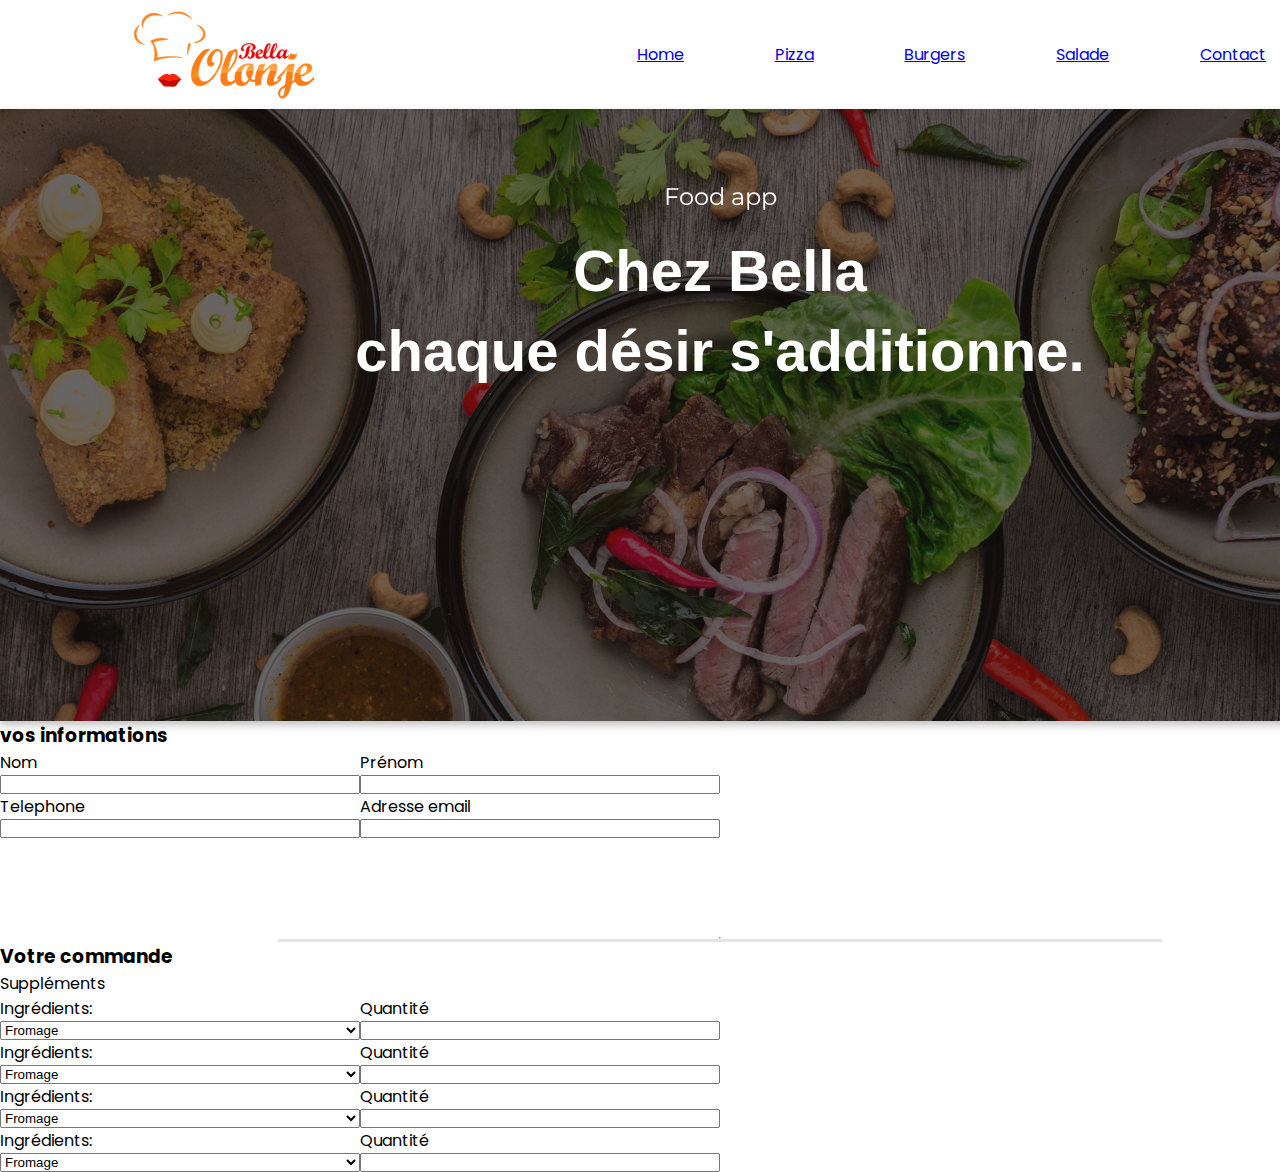
==== page2.html @ e791070c "first commit" ====
<!DOCTYPE html>
<html lang="en">
<head>
    <meta charset="UTF-8">
    <meta http-equiv="X-UA-Compatible" content="IE=edge">
    <meta name="viewport" content="width=device-width, initial-scale=1.0">
    <title>Bella Olonge</title>
    <meta name="description" content="chaque désir culinaire s'additionne" />
    <link rel="shortcut icon" href="images/favicon-16x16.png"/> 
    <link rel="apple-touch-icon" href="images/apple-icon-144x144.png"/>
    <link rel="stylesheet" href="style.css">

</head>
<body>
    
        <nav class="desktopNavbar"> 
            <div class="Left">
                <img class="imgLogo" src="images/Bella Olonje logo 111 1.png" alt="logo du restaurant Bella Olonje">
            </div>
             <div class="right">
                <a href="index.html">Home</a>
                <a href="#">Pizza</a>
                <a href="#">Burgers</a>
                <a href="#">Salade</a>
                <a href="#">Contact</a>
            </div>

        </nav>
    <header>
        <div class="desktopHeroLight1"> 
            <h1> Chez Bella <br> chaque désir s'additionne.</h1>
            <p>Food app</p>
        </div>
    </header>
    <main>
        <div class="titleform">
            <h3> vos informations</h3>
        </div>
        <form class="containerGlobal">
            <div class="containerboite1">
                    <div class="boite">
                        <label>Nom</label>
                        <input type="text">
                    
                        <label for="telephone">Telephone</label>
                        <input type="tel" id="phone" name="phone"
                                pattern="[0-9]{3}-[0-9]{3}-[0-9]{4}"
                                required>
                    </div>
                <div class="boite">
                    <label>Prénom</label>
                    <input type="text">
                    <label>Adresse email</label>
                    <input type="text">
                </div>
            </div>
            <div class="separateur">
                <hr>
            </div>
            <div class="titleform">
                <h3>Votre commande</h3>
                <p> Suppléments</p>
            </div>
            <div class="containerboite1">
                <div class="boite">
                    <label for="sup-select">Ingrédients:</label>
                    <select name="sup" id="sup-select">
                        <option value="">Fromage</option>
                        <option value="Dog">Dog</option>
                    </select>
                
                    <label for="sup-select">Ingrédients:</label>
                    <select name="sup" id="sup-select">
                        <option value="">Fromage</option>
                        <option value="Dog">Dog</option>
                    </select>

                    <label for="sup-select">Ingrédients:</label>
                    <select name="sup" id="sup-select">
                        <option value="">Fromage</option>
                        <option value="Dog">Dog</option>
                    </select>
                
                    <label for="sup-select">Ingrédients:</label>
                    <select name="sup" id="sup-select">
                        <option value="">Fromage</option>
                        <option value="Dog">Dog</option>
                    </select>    
                </div>
                <div class="boite">
                    <label for="Quantités">Quantité</label>
                    <input type="Quant" id="1" name="numero"
                            pattern="[0-9]{3}-[0-9]{3}-[0-9]{4}"
                            required>
                    <label for="Quantités">Quantité</label>
                    <input type="Quant" id="1" name="numero"
                            pattern="[0-9]{3}-[0-9]{3}-[0-9]{4}"
                            required>            
                    <label for="Quantités">Quantité</label>
                    <input type="Quant" id="1" name="numero"
                            pattern="[0-9]{3}-[0-9]{3}-[0-9]{4}"
                            required>       
                    <label for="Quantités">Quantité</label>
                    <input type="Quant" id="1" name="numero"
                            pattern="[0-9]{3}-[0-9]{3}-[0-9]{4}"
                            required>       
                </div>

    
        
        </form>
    </main>
    <footer>

    </footer>
</body>
</html>
---- style.css ----
@import url('https://fonts.googleapis.com/css2?family=Poppins:wght@400;600;700&display=swap');
@import url('https://fonts.googleapis.com/css2?family=Montserrat:wght@600;700&family=Poppins:wght@400;600;700&display=swap');
@import url('https://fonts.googleapis.com/css2?family=Roboto&display=swap');

* {
    padding: 0px;
    margin: 0px;
}

html {
    scroll-behavior: smooth;
}

body {
    width: 1440px;
    font-family: "poppins",sans-serif;

}
.desktopNavbar{
display: flex;
flex-direction: row;
justify-content: space-around;
width: 100%;
}
.right {
display: flex;
flex-direction: row;
justify-content: space-around;
align-items: center;
width: 50%;
}
.left {
display: flex;
flex-direction: row;
justify-content: flex-end;
margin-bottom: 30px;
width: 20%;

}

.imglogo {
margin-left: 90px;
}

.desktopHeroLight1 {
filter: drop-shadow(0px 4px 4px rgba(0, 0, 0, 0.25));
background-image:url(images/Rectangle_48.png);
display: flex;
flex-direction: column-reverse;
}

.desktopHeroLight1 h1 {
    color: #ffff;
    font-family: "Popins",sans-serif;
    font-style: normal;
    font-weight: 700px;
    font-size: 58px;
    line-height: 80px;
    display: flex;
    justify-content: center;
    text-align: center;
    margin-bottom: 330px;
}
.desktopHeroLight1 p{
    color: #ffff;
    font-family: "montserrat",sans-serif;
    font-weight: 700px;
    font-size: 24px;
    justify-content: center;
    display: flex;
    margin-bottom: 20px;
    margin-top: 73px;   
}
.titleContain1 {
    display: flex;
    flex-direction: row;
    justify-content: center;
    margin-top: 56px;
    margin-bottom: 79px;
}
.container1 {
    display: flex;
    flex-direction: row;
    justify-content: space-around;
    margin-right: 64px; 

    
}
.card1 {
    display: flex;
    flex-direction: column;
    font-family: "Montserrat",sans-serif;
    border: 3px solid red;
    padding: 10px;
}
.textArg1{
    font-weight: 700;
    font-size: 36px;
    margin-top: 22px;
}
.textArg2{
    font-weight: 700;
    font-size: 36px;
    margin-top: 22px;
}
.containButton {
    margin-top: 46px;
    display: flex;
    justify-content: flex-end; 


}
.cButton {
    display: flex;
    justify-content: center;
    font-family: "Montserrat",sans-serif;
    font-size: 24px;
    background-color:#FA4A0C;
    width: 177px;
    padding: 10px 38px;
    margin-top: 18px;
    margin-bottom: 8px;
    border-radius: 200px;
    border: none;
}
.cButton a {
    text-decoration: none;
    font-family: "Montserrat",sans-serif;
    color: #ffff;
    font-size: 24px;
    
}
.ligne {
    border-bottom: 3px solid #E4E4E4;
    display: flex;
    justify-content: center; 
    margin-top: 99px; 
    width: 884px; 
    margin-left: 278px;
    

}

.problemSolved h4{
    font-family: "poppins",sans-serif;
    font-weight: 600px;
    font-size: 34px;
    margin-top: 171px;
}  
.bonneAppetit{
    display: flex;
    flex-direction: row;
    justify-content: center;
    font-family: "Montserat",sans-serif;
    font-weight: 400px;
    font-size: 24px;
    color: #ffff;
    background-image:url(images/bonneAppetit.png);
    margin-top: 145.9px;
    margin-bottom: 18px;
}

.titleBApp {
    margin-top:145.9px ;
    margin-bottom: 313.1px;
}
.footer {
    display: flex;
    flex-direction: row;
    align-items: center;
    justify-content: space-around;
}
.socialT{
    margin-left: 30px;
    margin-right: 42px;
}
.socialF{
    margin-top: -20px;
    margin-right: 41.58px;

}
.socialI{
    margin-bottom: -5px;
}

/* --------------------------------- page 2 ---------------------------------- */
.containerGlobal{
    display: flex;
    flex-direction: column; 
    width: 100%;
}
.containerboite1 {
    display: flex;
    flex-direction: row;
    width: 50%;
}
.boite{
    display: flex;
    flex-direction: column;
    width: 50%;
}
.separateur{
    border-bottom: 3px solid #E4E4E4;
    display: flex;
    justify-content: center; 
    margin-top: 99px; 
    width: 884px; 
    margin-left: 278px;
}
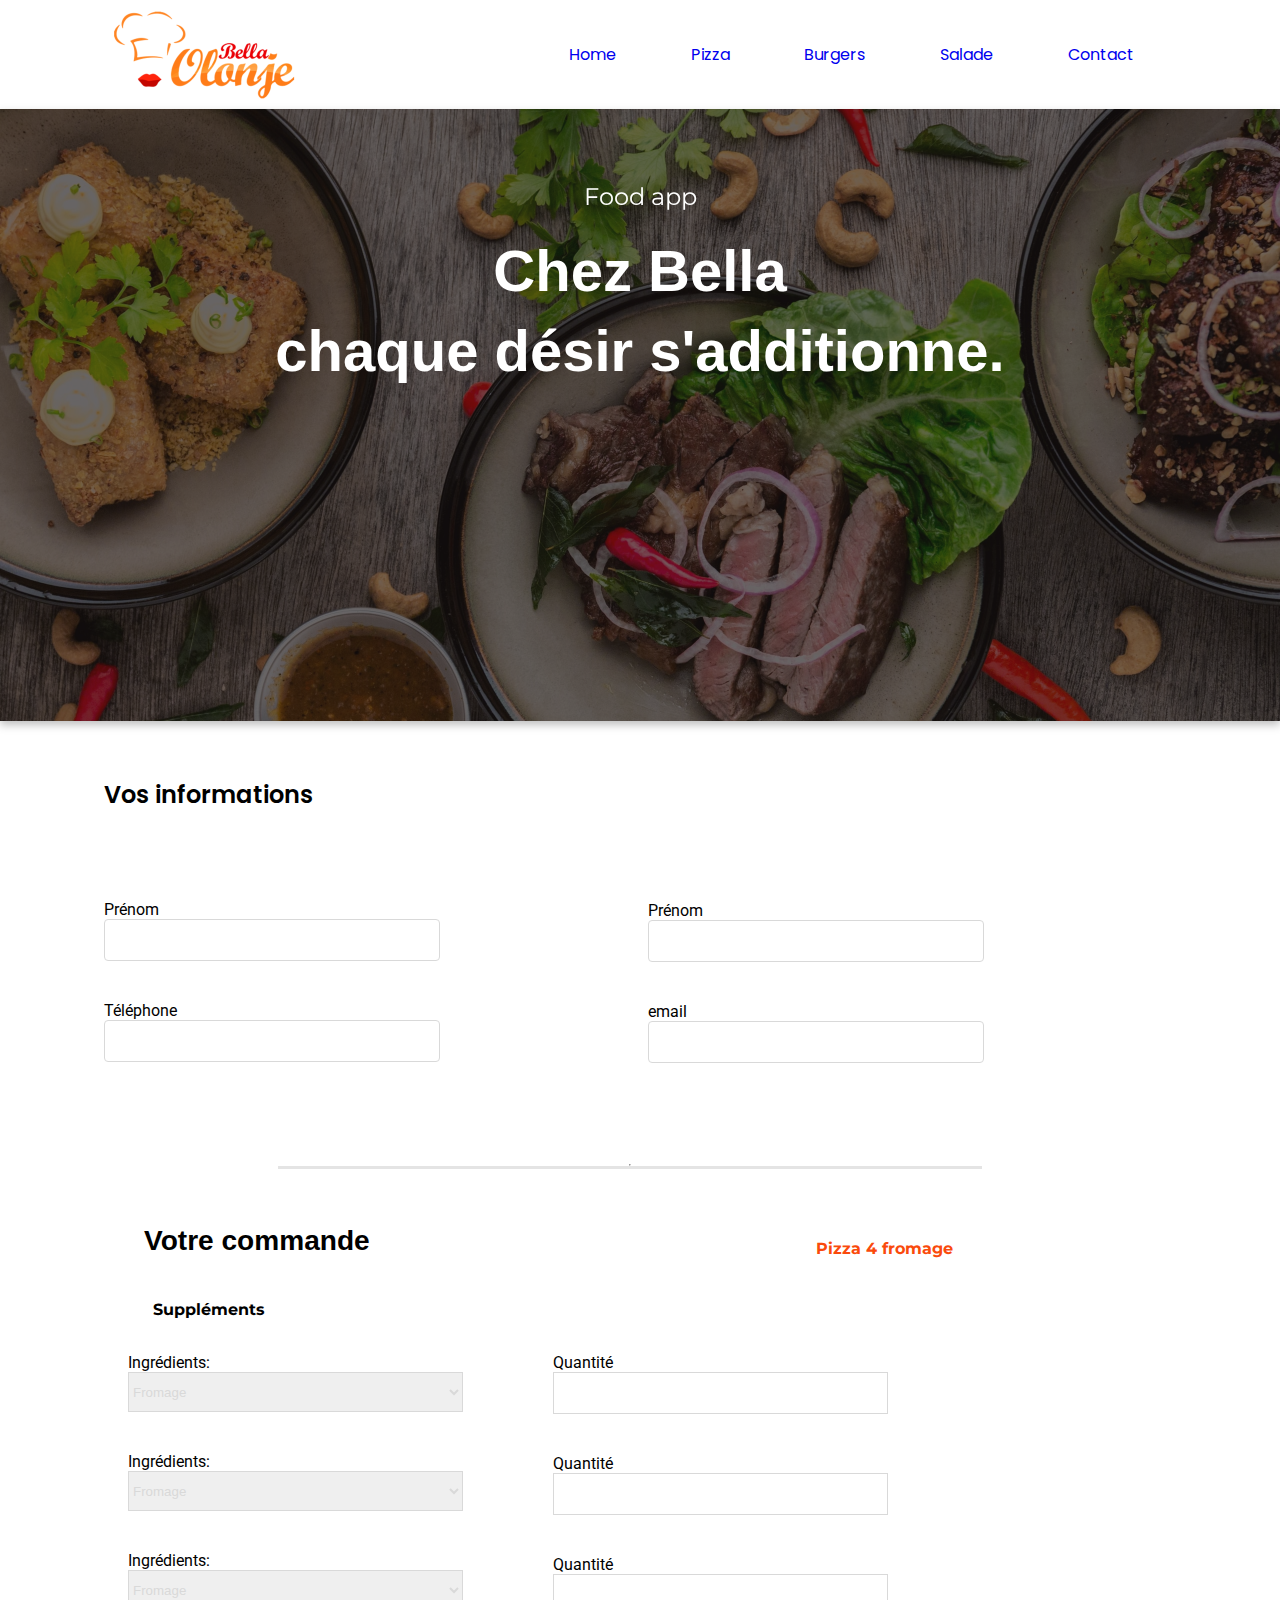
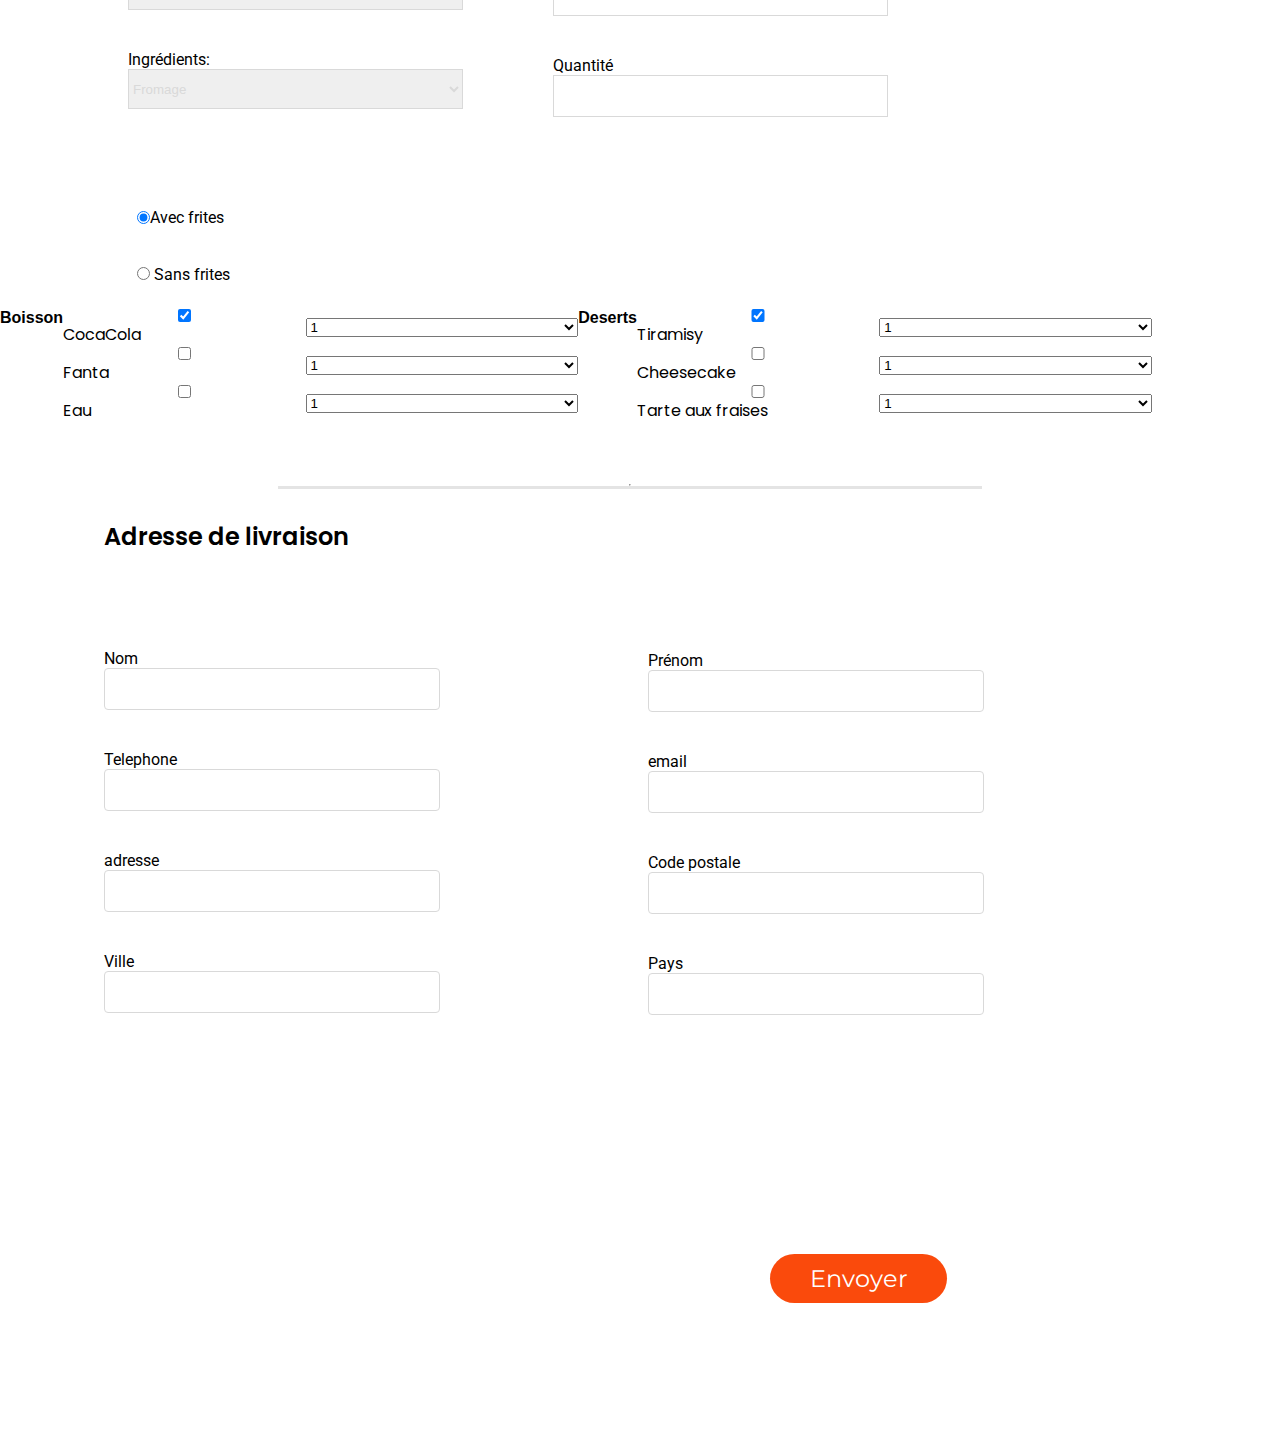
==== commit 13b89dba: "first commit" ====
--- a/page2.html
+++ b/page2.html
@@ -9,10 +9,9 @@
     <link rel="shortcut icon" href="images/favicon-16x16.png"/> 
     <link rel="apple-touch-icon" href="images/apple-icon-144x144.png"/>
     <link rel="stylesheet" href="style.css">
-
 </head>
 <body>
-    
+    <header>
         <nav class="desktopNavbar"> 
             <div class="Left">
                 <img class="imgLogo" src="images/Bella Olonje logo 111 1.png" alt="logo du restaurant Bella Olonje">
@@ -24,90 +23,178 @@
                 <a href="#">Salade</a>
                 <a href="#">Contact</a>
             </div>
-
-        </nav>
-    <header>
-        <div class="desktopHeroLight1"> 
-            <h1> Chez Bella <br> chaque désir s'additionne.</h1>
-            <p>Food app</p>
-        </div>
+        </nav>    
     </header>
     <main>
-        <div class="titleform">
-            <h3> vos informations</h3>
-        </div>
+        <section>
+            <div class="desktopHeroLight1"> 
+                <h1> Chez Bella <br> chaque désir s'additionne.</h1>
+                <p>Food app</p>
+            </div>    
+        </section>
         <form class="containerGlobal">
             <div class="containerboite1">
-                    <div class="boite">
-                        <label>Nom</label>
-                        <input type="text">
-                    
-                        <label for="telephone">Telephone</label>
-                        <input type="tel" id="phone" name="phone"
-                                pattern="[0-9]{3}-[0-9]{3}-[0-9]{4}"
-                                required>
-                    </div>
                 <div class="boite">
+                    <libellé class="boldLib" >Vos informations</libellé>
                     <label>Prénom</label>
                     <input type="text">
-                    <label>Adresse email</label>
+                    <label for="phone">Téléphone</label>
+                    <input type="tel" id="phone" name="phone"
+                    pattern="[0-9]{3}-[0-9]{3}-[0-9]{4}"
+                    required>
+                </div>
+                <div class="boite2">
+                    <label>Prénom</label>
+                    <input type="text">
+                    <label>email</label>
                     <input type="text">
                 </div>
             </div>
             <div class="separateur">
                 <hr>
             </div>
-            <div class="titleform">
-                <h3>Votre commande</h3>
-                <p> Suppléments</p>
+            <div class="titleForm">
+                <div class="tfLeft"> 
+                    <h3>Votre commande</h3>
+                </div>
+                <div class="tfRight">
+                    <p> Pizza 4 fromage</p>
+                </div>
+            </div>
+            <p class="sup">Suppléments</p>
+            <div class="containerboite2">
+                <div class="boiteIngredient">
+                    <label for="sup-select">Ingrédients:</label>
+                    <select name="sup" id="sup-select">
+                        <option value="">Fromage</option>
+                        <option value="Dog">Dog</option>
+                    </select>
+                    <label for="sup-select">Ingrédients:</label>
+                    <select name="sup" id="sup-select">
+                        <option value="">Fromage</option>
+                        <option value="Dog">Dog</option>
+                    </select>
+                    <label for="sup-select">Ingrédients:</label>
+                    <select name="sup" id="sup-select">
+                        <option value="">Fromage</option>
+                        <option value="Dog">Dog</option>
+                    </select>
+                    <label for="sup-select">Ingrédients:</label>
+                    <select name="sup" id="sup-select">
+                        <option value="">Fromage</option>
+                        <option value="Dog">Dog</option>
+                    </select>    
+                </div>
+                <div class="boiteQuantités">
+                    <label for="Quantités">Quantité</label>
+                    <input type="Quant" id="1" name="numero"
+                            pattern="[0-9]{3}-[0-9]{3}-[0-9]{4}"
+                            required>
+                    <label for="Quantités">Quantité</label>
+                    <input type="Quant" id="1" name="numero"
+                            pattern="[0-9]{3}-[0-9]{3}-[0-9]{4}"
+                            required>            
+                    <label for="Quantités">Quantité</label>
+                    <input type="Quant" id="1" name="numero"
+                            pattern="[0-9]{3}-[0-9]{3}-[0-9]{4}"
+                            required>       
+                    <label for="Quantités">Quantité</label>
+                    <input type="Quant" id="1" name="numero"
+                            pattern="[0-9]{3}-[0-9]{3}-[0-9]{4}"
+                            required>       
+                </div>
+            </div>
+            <div class="containerBoiteRadio">
+                <div class="boite">
+                    <div class="boiteRAvec">
+                        <input type="radio" id="avec" name="Afrite" value="Avec frites"checked>
+                        <label for="Avec frites">Avec frites</label>
+                    </div>
+                    <div class="boiteRsans">
+                        <input type="radio" id="sans" name="Sfrite" value="Sans frites">
+                        <label for="Sans frites">Sans frites</label>
+                    </div>      
+                </div>
+            </div>
+            <div class="containerboite3">                   
+                    <libellé  class="middleLib" >Boisson</libellé>
+                    <div class="checkCheck" >
+                        <input type="checkbox" id="Cocacola" name="CocaCola" checked>
+                        <label for="sup-select">CocaCola</label>
+                        <input type="checkbox" id="Fanta" name="Fanta">
+                        <label for="sup-select">Fanta</label>
+                        <input type="checkbox" id="Eau" name="Eau">
+                        <label for="sup-select">Eau</label>
+                    </div>
+                    
+                    <div class="boiteOption">
+                        <select name="sup" id="sup-select">
+                        <option value="">1</option>
+                        </select>
+                        <select name="sup" id="sup-select">
+                        <option value="">1</option>
+                        </select> 
+                        <select name="sup" id="sup-select">
+                        <option value="">1</option>
+                        </select>
+                    </div>
+                
+                
+                    <libellé class="middleLib" >Deserts</libellé>
+                    <div class="checkCheck">
+                        <input type="checkbox" id="tiramisy" name="tiramisy" checked>
+                        <label for="tiramisy">Tiramisy</label>
+                        <input type="checkbox" id="Cheesecake" name="cheeseCake">
+                        <label for="Cheesecake">Cheesecake</label>
+                        <input type="checkbox" id="Tarte aux fraises" name="Tarte aux fraises">
+                        <label for="Tarte aux fraises">Tarte aux fraises</label>
+                    </div>
+                    <div class="boiteOption">    
+                        <select name="sup" id="sup-select">
+                        <option value="">1</option>
+                        </select>
+                        <select name="sup" id="sup-select">
+                        <option value="">1</option>
+                        </select>
+                        <select name="sup" id="sup-select">
+                        <option value="">1</option>
+                        </select>
+                    </div>
+               
+            </div>
+            <div class="separateur">
+                <hr>
             </div>
             <div class="containerboite1">
                 <div class="boite">
-                    <label for="sup-select">Ingrédients:</label>
-                    <select name="sup" id="sup-select">
-                        <option value="">Fromage</option>
-                        <option value="Dog">Dog</option>
-                    </select>
-                
-                    <label for="sup-select">Ingrédients:</label>
-                    <select name="sup" id="sup-select">
-                        <option value="">Fromage</option>
-                        <option value="Dog">Dog</option>
-                    </select>
-
-                    <label for="sup-select">Ingrédients:</label>
-                    <select name="sup" id="sup-select">
-                        <option value="">Fromage</option>
-                        <option value="Dog">Dog</option>
-                    </select>
-                
-                    <label for="sup-select">Ingrédients:</label>
-                    <select name="sup" id="sup-select">
-                        <option value="">Fromage</option>
-                        <option value="Dog">Dog</option>
-                    </select>    
-                </div>
-                <div class="boite">
-                    <label for="Quantités">Quantité</label>
-                    <input type="Quant" id="1" name="numero"
+                    <libellé class="contLibAdr">Adresse de livraison</libellé>
+                    <label>Nom</label>
+                    <input type="text">
+                    <label for="telephone">Telephone</label>
+                    <input type="tel" id="phone" name="phone"
                             pattern="[0-9]{3}-[0-9]{3}-[0-9]{4}"
                             required>
-                    <label for="Quantités">Quantité</label>
-                    <input type="Quant" id="1" name="numero"
-                            pattern="[0-9]{3}-[0-9]{3}-[0-9]{4}"
-                            required>            
-                    <label for="Quantités">Quantité</label>
-                    <input type="Quant" id="1" name="numero"
-                            pattern="[0-9]{3}-[0-9]{3}-[0-9]{4}"
-                            required>       
-                    <label for="Quantités">Quantité</label>
-                    <input type="Quant" id="1" name="numero"
-                            pattern="[0-9]{3}-[0-9]{3}-[0-9]{4}"
-                            required>       
-                </div>
-
-    
-        
+                    <label>adresse</label>
+                    <input type="text">
+                    <label>Ville</label>
+                    <input type="text">    
+                </div>
+                <div class="boite3">
+                    <label>Prénom</label>
+                    <input type="text">
+                    <label>email</label>
+                    <input type="text">
+                    <label>Code postale</label>
+                    <input type="text">
+                    <label>Pays</label>
+                    <input type="text">    
+                </div>
+            </div>
+            <div class="containButtonForm">
+                <button class="cButton"> 
+                    <a  href="#">Envoyer</a> 
+                </button> 
+            </div>                 
         </form>
     </main>
     <footer>
--- a/style.css
+++ b/style.css
@@ -12,41 +12,47 @@
 }
 
 body {
-    width: 1440px;
+    width: 100%;
     font-family: "poppins",sans-serif;
 
 }
+/* ----------------------------------- header ------------------------------- */
 .desktopNavbar{
-display: flex;
-flex-direction: row;
-justify-content: space-around;
-width: 100%;
+    display: flex;
+    flex-direction: row;
+    justify-content: space-around;
+    width: 100%;
 }
 .right {
-display: flex;
-flex-direction: row;
-justify-content: space-around;
-align-items: center;
-width: 50%;
+    display: flex;
+    flex-direction: row;
+    justify-content: space-around;
+    align-items: center;
+    width: 50%;
+    
+}
+.right a {
+    text-decoration: none;
+    text-decoration-color: black;
 }
 .left {
-display: flex;
-flex-direction: row;
-justify-content: flex-end;
-margin-bottom: 30px;
-width: 20%;
-
+    display: flex;
+    flex-direction: row;
+    justify-content: flex-end;
+    margin-bottom: 30px;
+    width: 20%;
 }
 
 .imglogo {
-margin-left: 90px;
-}
-
+    margin-left: 90px;
+}
+/* ---------------------------------- Bannière ------------------------ */
 .desktopHeroLight1 {
-filter: drop-shadow(0px 4px 4px rgba(0, 0, 0, 0.25));
-background-image:url(images/Rectangle_48.png);
-display: flex;
-flex-direction: column-reverse;
+    filter: drop-shadow(0px 4px 4px rgba(0, 0, 0, 0.25));
+    background-image:url(images/Rectangle_48.png);
+    display: flex;
+    flex-direction: column-reverse;
+    margin-bottom: 56px;
 }
 
 .desktopHeroLight1 h1 {
@@ -71,6 +77,7 @@
     margin-bottom: 20px;
     margin-top: 73px;   
 }
+/* --------------------------------------- titres de section ------------ */
 .titleContain1 {
     display: flex;
     flex-direction: row;
@@ -78,14 +85,14 @@
     margin-top: 56px;
     margin-bottom: 79px;
 }
+/* --------------------------------------- section ---------------------- */
 .container1 {
     display: flex;
     flex-direction: row;
     justify-content: space-around;
-    margin-right: 64px; 
-
-    
-}
+    /* margin-right: 64px;  */
+}
+/* --------------------------------------- cards ------------------------- */
 .card1 {
     display: flex;
     flex-direction: column;
@@ -103,6 +110,7 @@
     font-size: 36px;
     margin-top: 22px;
 }
+/* ----------------------------------------------------- bouton 1 ------------------------------------------- */
 .containButton {
     margin-top: 46px;
     display: flex;
@@ -119,7 +127,7 @@
     width: 177px;
     padding: 10px 38px;
     margin-top: 18px;
-    margin-bottom: 8px;
+    margin-bottom: 28px;
     border-radius: 200px;
     border: none;
 }
@@ -130,6 +138,7 @@
     font-size: 24px;
     
 }
+/* ------------------------------ ligne de separation -------------- */
 .ligne {
     border-bottom: 3px solid #E4E4E4;
     display: flex;
@@ -140,13 +149,20 @@
     
 
 }
-
+/* ------------------------------- section low ------------------------- */
 .problemSolved h4{
     font-family: "poppins",sans-serif;
     font-weight: 600px;
     font-size: 34px;
     margin-top: 171px;
-}  
+    margin-bottom: 1%;
+    margin-left: 2%;
+} 
+.problemSolved p{ 
+    line-height: 290%;
+    margin-left: 2%;
+}
+
 .bonneAppetit{
     display: flex;
     flex-direction: row;
@@ -156,19 +172,26 @@
     font-size: 24px;
     color: #ffff;
     background-image:url(images/bonneAppetit.png);
+    background-size: cover;
     margin-top: 145.9px;
     margin-bottom: 18px;
 }
 
 .titleBApp {
+    font-family: 'Montserrat';
+    font-weight: 700;
     margin-top:145.9px ;
     margin-bottom: 313.1px;
 }
+/* --------------------------------------- footer ------------------------ */
 .footer {
     display: flex;
     flex-direction: row;
     align-items: center;
     justify-content: space-around;
+}
+.social{
+    margin-left: 1%;
 }
 .socialT{
     margin-left: 30px;
@@ -183,7 +206,8 @@
     margin-bottom: -5px;
 }
 
-/* --------------------------------- page 2 ---------------------------------- */
+/* ***************************************************** page 2 ******************************************** */
+/* ----------------------------------------------------- formulaire ---------------------------------------- */
 .containerGlobal{
     display: flex;
     flex-direction: column; 
@@ -192,18 +216,244 @@
 .containerboite1 {
     display: flex;
     flex-direction: row;
-    width: 50%;
-}
+    justify-content: space-around;
+    width: 85%;
+}
+.containerboite1 input{
+    height: 40px;
+    border-radius: 4px;
+    border: 1px solid #D9D9D9;
+    margin-bottom: 40px;
+}
+/* -------------------------------------------- boites --------------------------------- */
 .boite{
-    display: flex;
-    flex-direction: column;
-    width: 50%;
+    width: 30.80%;
+    display: flex;
+    flex-direction: column;
+    font-family: 'roboto',sans-serif;
+    font-size: 1em;
+}
+.boite2{
+    width: 30.80%;
+    display: flex;
+    flex-direction: column;
+    font-family: 'roboto',sans-serif;
+    font-size: 1em;
+    margin-top: 124px;
+}
+.boite3{
+    display: flex;
+    flex-direction: column;
+    font-family: 'roboto',sans-serif;
+    font-size: 1em;
+    font-weight: 400;
+    width: 30.80%;
+    margin-top: 162px;
+}
+.boite4{ 
+    display: flex;
+    flex-direction: column;
+    width: 90%;
+    font-family: 'roboto',sans-serif;
+    font-size: 1em;
+
+}
+/* ----------------------------------------------- titres section 2 du formulaire ----------------------------------------------------- */
+.titleForm {
+    display: flex;
+    flex-direction: row;
+    justify-content: space-around;
+    align-items: center;
+    
+}
+.titleForm .tfLeft{
+    display: flex;
+    flex-direction: row;
+    font-family: 'Popins',sans-serif;
+    font-size: x-large;
+    font-weight: 600;
+    margin-top: 56px;
+    margin-bottom: 21px;
+    width: 30%;
+}
+.titleForm .tfRight {
+    display: flex;
+    flex-direction: row;
+    justify-content: flex-start;
+    font-family: 'Montserrat',sans-serif;
+    font-weight: 700;
+    font-size: 1em;
+    color: #FA4A0C;
+    width: 25%;
+    padding-top: 50px;
+}
+
+/* ------------------------------------------------------- container ingredients et quantités -----------------------------------*/
+.containerboite2 {
+    display: flex;
+    flex-direction: row;
+    justify-content: flex-start;
+    margin-left: 10%;
+    width: 85%;
+}
+.containerboite2 input{
+    height: 40px;
+    border: 1px solid #D9D9D9;
+    margin-bottom: 40px;
+}
+.containerboite2 select{
+    height: 40px;
+    border: 1px solid #D9D9D9;
+    margin-bottom: 40px;
+}
+
+.boiteIngredient{
+    display: flex;
+    flex-direction: column;
+    width: 30.80%;
+    font-family: 'roboto',sans-serif;
+    font-size: 1em;
+    margin-right: 8.30%;
+}
+.boiteIngredient select{
+    color: #D9D9D9;
+}
+.boiteQuantités{
+    display: flex;
+    flex-direction: column;
+    width: 30.80%;
+    font-family: 'roboto',sans-serif;
+    font-size: 1em;
+}
+/* --------------------------------------------------- input radio --------------------------------------------------------- */
+.containerBoiteRadio {
+    display: flex;
+    flex-direction: row;
+    justify-content: flex-start; 
+    margin-left: 10.7%;
+    margin-top: 50.6px;
+    margin-bottom: 25.03px;
+    width: 80%;
+}
+.boiteRAvec {
+    display: flex;
+    flex-direction: row;
+    width: 35%;
+    font-family: 'roboto',sans-serif;
+    font-size: 1em; 
+    margin-bottom: 38px;
+}
+.boiteRSans{
+    display: flex;
+    flex-direction: row;
+    width: 25%;
+    font-family: 'roboto',sans-serif;
+    font-size: 1em; 
+    margin-bottom: 25px;
+
+}
+.containerboite3 {
+    display: flex;
+    flex-direction: row;
+    justify-content: space-around; 
+    width: 90%;
+}
+
+.boiteOption{
+    width: 45%;
+    display: flex;
+    flex-direction: column;
+    justify-content: space-around;
+    
+}
+
+              
+.checkCheck{
+    display: flex;
+    flex-direction: column;
+    width: 40%;
+}
+.checkcheck input {
+    width: 10px;
 }
 .separateur{
     border-bottom: 3px solid #E4E4E4;
     display: flex;
     justify-content: center; 
-    margin-top: 99px; 
-    width: 884px; 
+    margin-top: 61px; 
+    width: 55%; 
     margin-left: 278px;
-}
+    margin-top: 61.3px;
+}
+.boldLib {
+    font-family: "Poppins",sans-serif;
+    font-size: x-large;
+    font-weight: 600;
+    margin-bottom: 88px;
+
+}
+.middleLib{
+    font-family:"Monterrat",sans-serif;
+    font-size: medium;
+    font-weight: 700;
+    /* margin-bottom: 15px; */
+}
+.sup{
+    font-family: 'Montserrat',sans-serif;
+    font-weight: 700;
+    font-size: 1em;
+    margin-left: 153px;
+    margin-top: 21.86px;
+    margin-bottom: 34px;
+}
+.contLibAdr{
+    font-family: "Poppins",sans-serif;
+    font-size: x-large;
+    font-weight: 600;
+    margin-top: 30px;
+    margin-bottom: 95px;
+}
+.containButtonForm{
+    margin-top: 181.29px;
+    display: flex;
+    justify-content: flex-end; 
+    margin-right: 26%;
+    margin-bottom: 8%;
+
+}
+/* **************************************************** page3  ***********************************************************  */
+/* ---------------------------------------------------- bouton-2 upload --------------------------------------------------- */
+.containButton2 {
+    width: 50%;
+    margin-top: 5%;
+    margin-left: 10%;
+    display: flex;
+    justify-content: flex-start; 
+}
+.cButton2 {
+    width: 177px;
+    display: flex;
+    justify-content: center;
+    font-family: "Montserrat",sans-serif;
+    font-size: 24px;
+    background-color:#FA4A0C;
+    padding: 10px 38px;
+    margin-top: 18px;
+    margin-bottom: 8px;
+    border-radius: 4px;
+    border: none;
+    box-shadow: 0px 0px 2px;
+}
+.cButton2 a {
+    text-decoration: none;
+    font-family: "Montserrat",sans-serif;
+    color: #ffff;
+    font-size: 24px;    
+}
+.containButton2 p {
+    display: flex;
+    flex-direction: row;
+    align-items: center;
+    margin-left: 5%;
+}
+
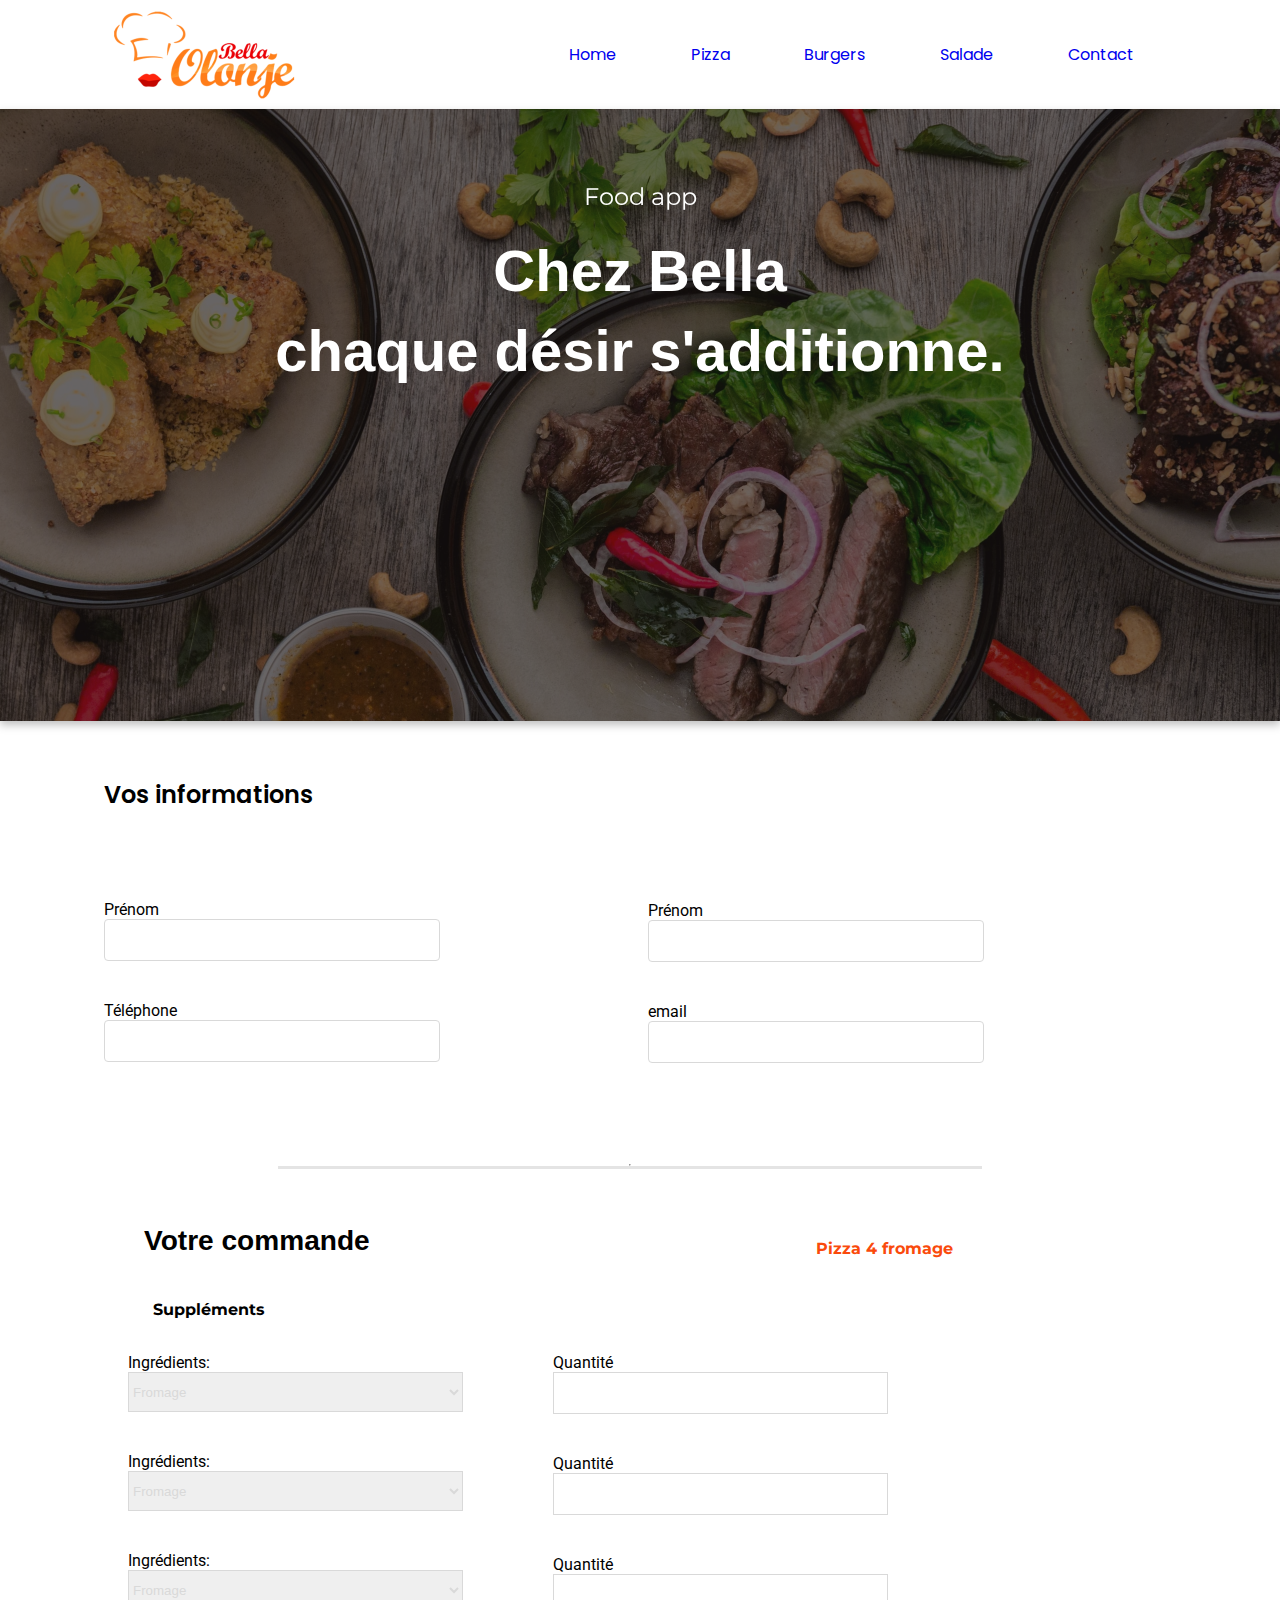
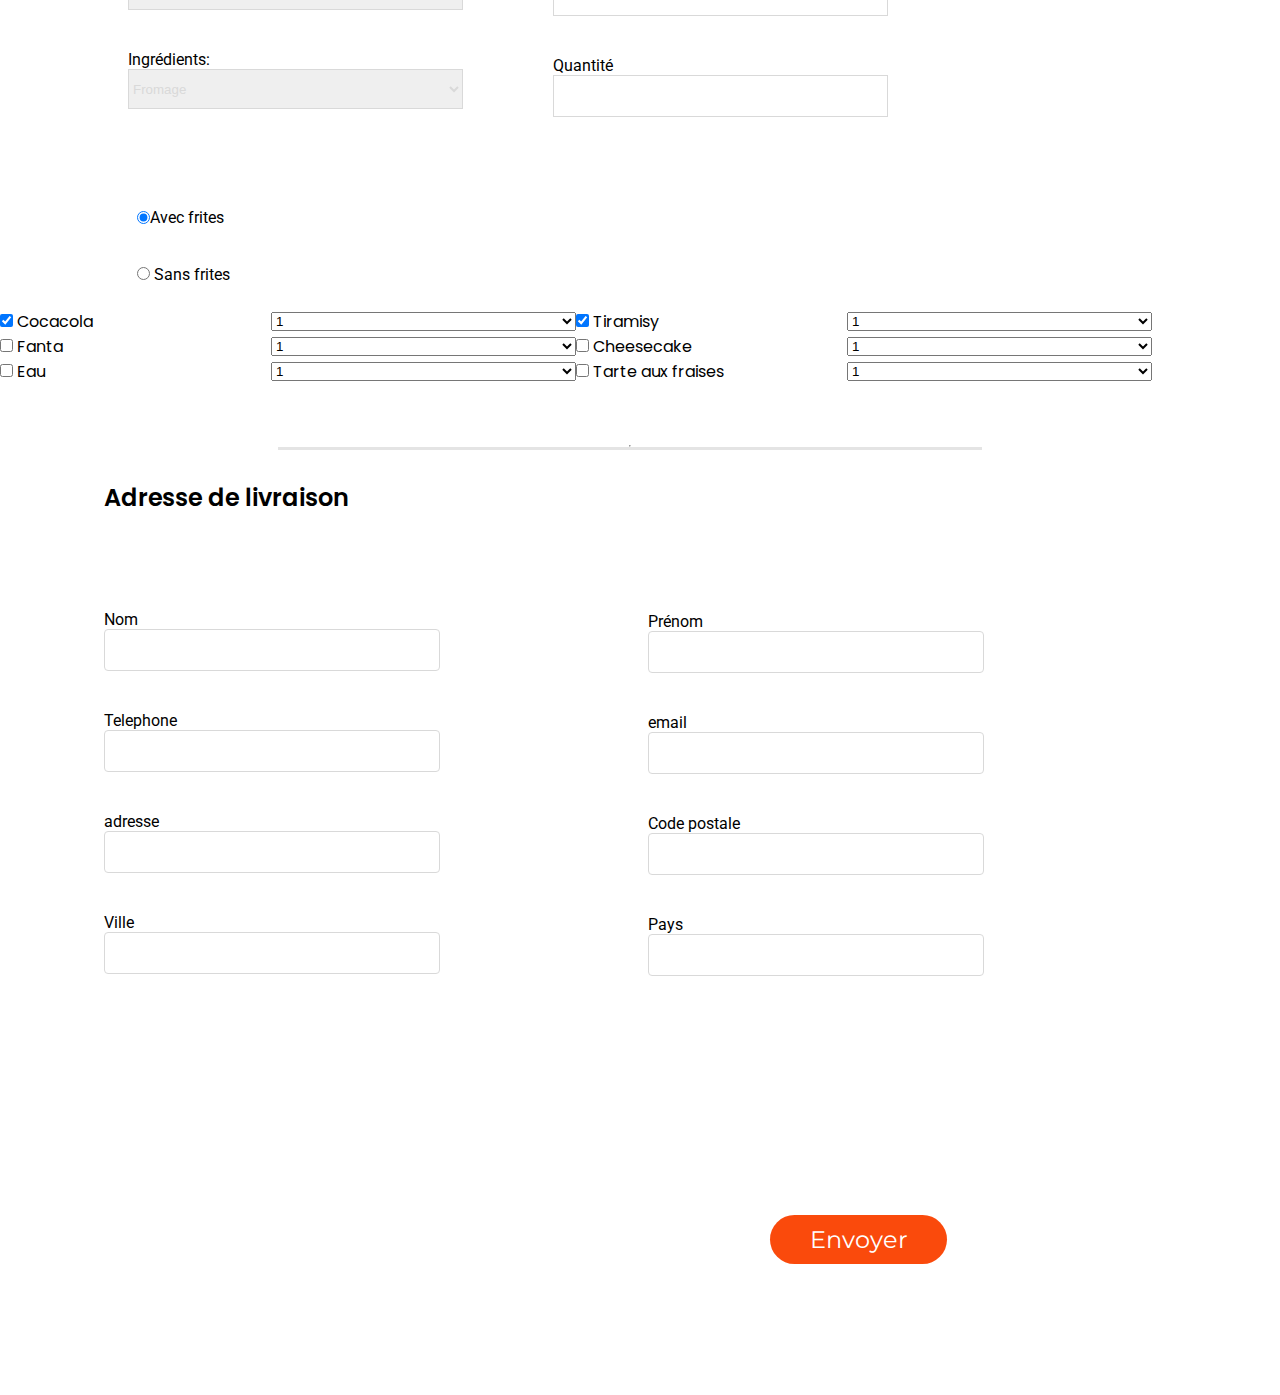
==== commit dd424d53: "la mise à jour 1 responsive" ====
--- a/page2.html
+++ b/page2.html
@@ -117,37 +117,53 @@
                 </div>
             </div>
             <div class="containerboite3">                   
-                    <libellé  class="middleLib" >Boisson</libellé>
+                    <!-- <libellé  class="middleLib" >Boisson</libellé> -->
                     <div class="checkCheck" >
-                        <input type="checkbox" id="Cocacola" name="CocaCola" checked>
-                        <label for="sup-select">CocaCola</label>
-                        <input type="checkbox" id="Fanta" name="Fanta">
-                        <label for="sup-select">Fanta</label>
-                        <input type="checkbox" id="Eau" name="Eau">
-                        <label for="sup-select">Eau</label>
+                        <div class="croix">
+                            <input type="checkbox" id="CocaCola" name="CocaCola" checked>
+                            <label for="sup-select">Cocacola</label>
+                        </div>
+                        <div class="croix2">
+                            <input type="checkbox" id="Fanta" name="Fanta">
+                            <label for="sup-select">Fanta</label>
+                        </div>
+                        <div class="croix3">
+                            <input type="checkbox" id="Eau" name="Eau">
+                            <label for="sup-select">Eau</label>
+                        </div>
+                        
                     </div>
                     
-                    <div class="boiteOption">
-                        <select name="sup" id="sup-select">
-                        <option value="">1</option>
-                        </select>
-                        <select name="sup" id="sup-select">
-                        <option value="">1</option>
-                        </select> 
+                    <div class="boiteOption">    
+                        <select name="sup" id="sup-select">
+                        <option value="">1</option>
+                        </select>
+                        <select name="sup" id="sup-select">
+                        <option value="">1</option>
+                        </select>
                         <select name="sup" id="sup-select">
                         <option value="">1</option>
                         </select>
                     </div>
                 
                 
-                    <libellé class="middleLib" >Deserts</libellé>
+                    <!-- <libellé class="middleLib" >Deserts</libellé> -->
                     <div class="checkCheck">
-                        <input type="checkbox" id="tiramisy" name="tiramisy" checked>
-                        <label for="tiramisy">Tiramisy</label>
-                        <input type="checkbox" id="Cheesecake" name="cheeseCake">
-                        <label for="Cheesecake">Cheesecake</label>
-                        <input type="checkbox" id="Tarte aux fraises" name="Tarte aux fraises">
-                        <label for="Tarte aux fraises">Tarte aux fraises</label>
+                        <div>
+                            <input type="checkbox" id="tiramisy" name="tiramisy" checked>
+                            <label for="tiramisy">Tiramisy</label>
+                        </div>
+                        <div>
+                            <input type="checkbox" id="Cheesecake" name="cheeseCake">
+                            <label for="Cheesecake">Cheesecake</label>
+                        </div>
+                        <div>
+                            <input type="checkbox" id="Tarte aux fraises" name="Tarte aux fraises">
+                            <label for="Tarte aux fraises">Tarte aux fraises</label>
+                        </div>
+                        <div>
+
+                        </div>    
                     </div>
                     <div class="boiteOption">    
                         <select name="sup" id="sup-select">
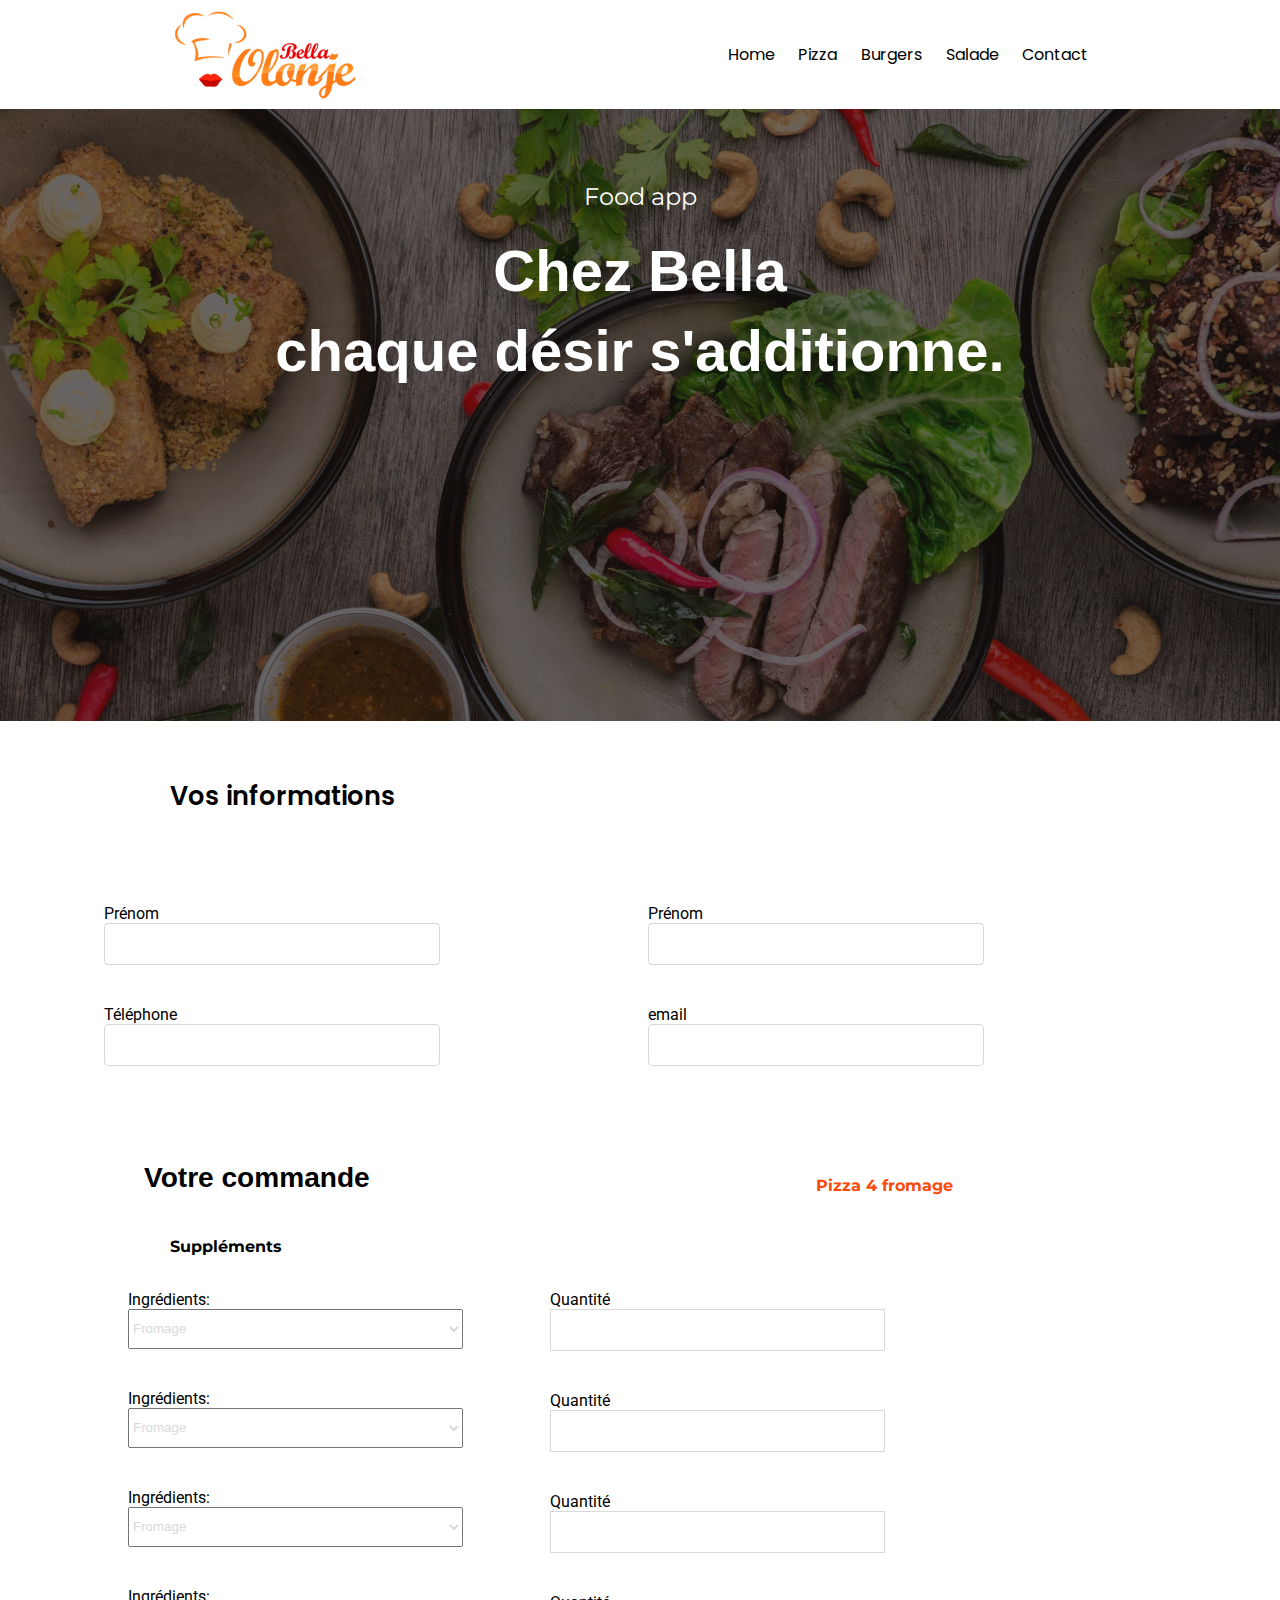
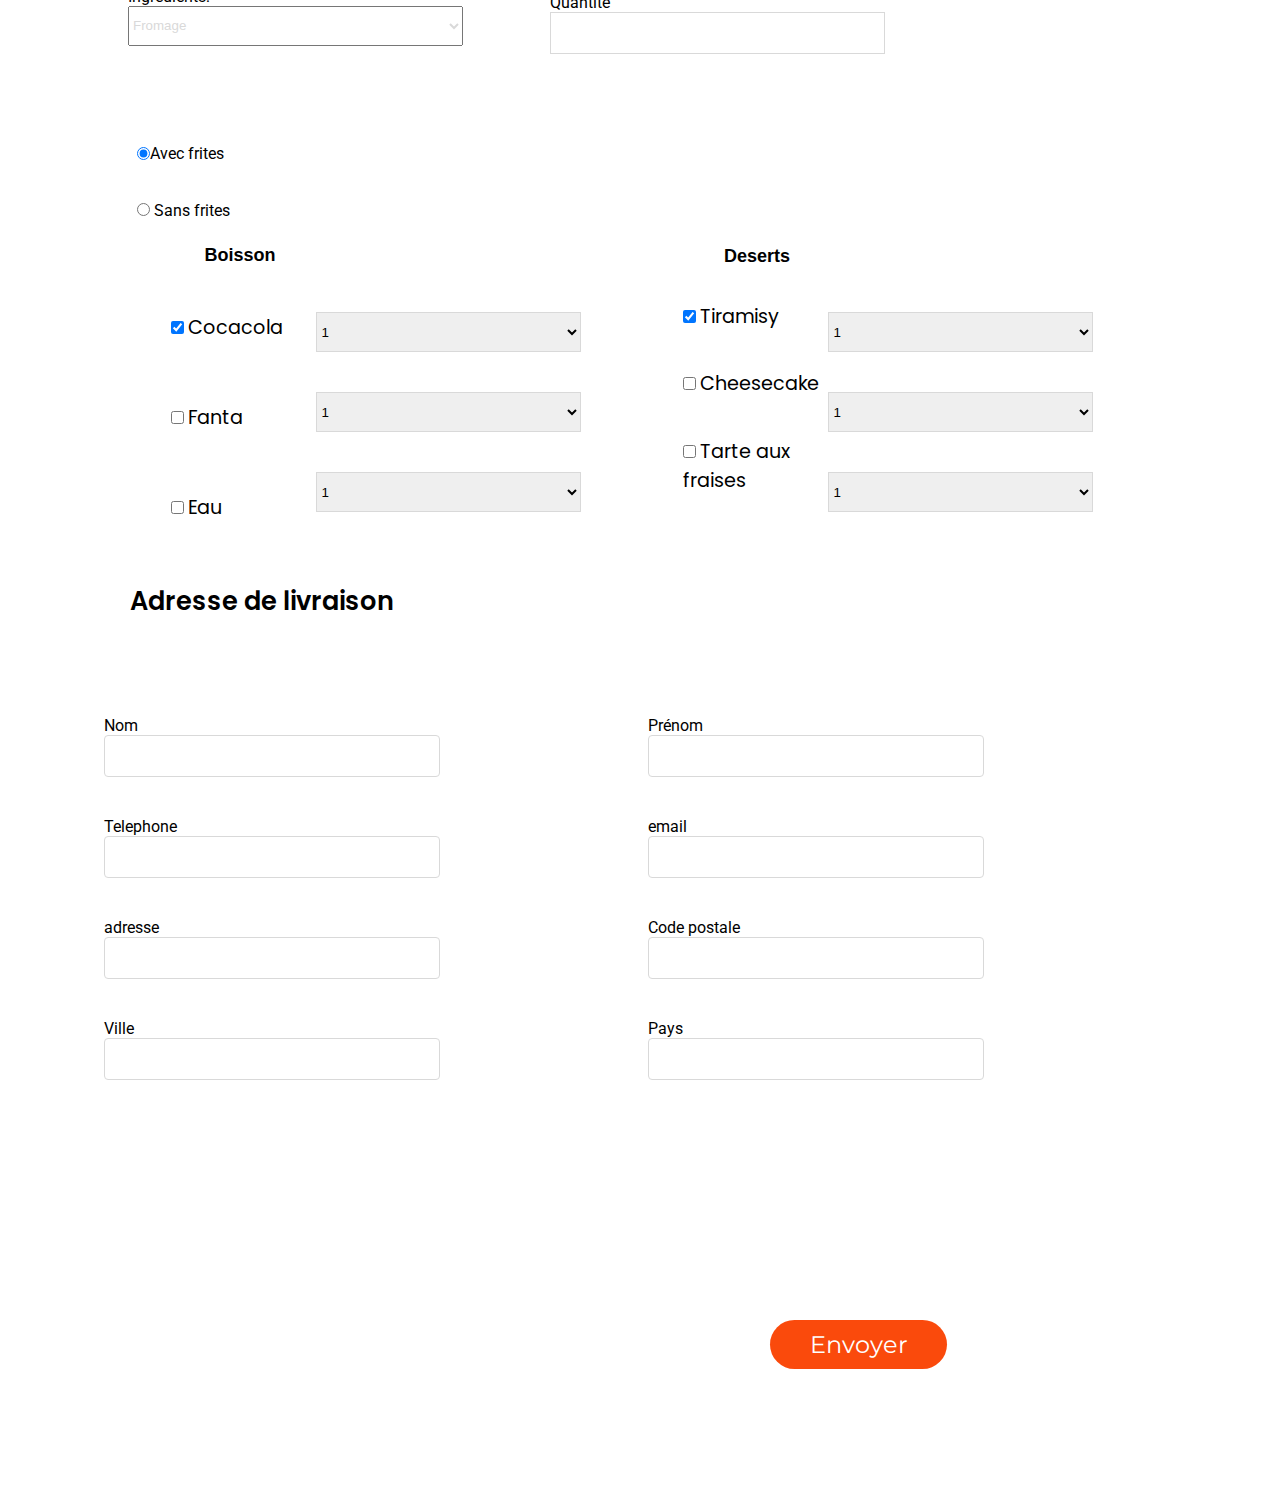
==== commit 1fe1c8d2: "last version" ====
--- a/page2.html
+++ b/page2.html
@@ -28,14 +28,14 @@
     <main>
         <section>
             <div class="desktopHeroLight1"> 
+                <p>Food app</p>
                 <h1> Chez Bella <br> chaque désir s'additionne.</h1>
-                <p>Food app</p>
             </div>    
         </section>
+        <div class="boldLib" >Vos informations</div>
         <form class="containerGlobal">
             <div class="containerboite1">
                 <div class="boite">
-                    <libellé class="boldLib" >Vos informations</libellé>
                     <label>Prénom</label>
                     <input type="text">
                     <label for="phone">Téléphone</label>
@@ -51,7 +51,7 @@
                 </div>
             </div>
             <div class="separateur">
-                <hr>
+                <!-- <hr> -->
             </div>
             <div class="titleForm">
                 <div class="tfLeft"> 
@@ -116,8 +116,12 @@
                     </div>      
                 </div>
             </div>
-            <div class="containerboite3">                   
-                    <!-- <libellé  class="middleLib" >Boisson</libellé> -->
+            <div class=".containerboiteTT">
+                <div  class="middleLib" >Boisson</div>
+                <div class="middleLib2" >Deserts</div>
+            </div>
+            <div class="containerboite3">
+                <div class="chOp">               
                     <div class="checkCheck" >
                         <div class="croix">
                             <input type="checkbox" id="CocaCola" name="CocaCola" checked>
@@ -145,9 +149,10 @@
                         <option value="">1</option>
                         </select>
                     </div>
+                </div>
                 
                 
-                    <!-- <libellé class="middleLib" >Deserts</libellé> -->
+                <div class="chOp"> 
                     <div class="checkCheck">
                         <div>
                             <input type="checkbox" id="tiramisy" name="tiramisy" checked>
@@ -176,14 +181,14 @@
                         <option value="">1</option>
                         </select>
                     </div>
-               
+                </div>
             </div>
             <div class="separateur">
-                <hr>
-            </div>
+                <!-- <hr> -->
+            </div>
+            <div class="contLibAdr">Adresse de livraison</div>
             <div class="containerboite1">
                 <div class="boite">
-                    <libellé class="contLibAdr">Adresse de livraison</libellé>
                     <label>Nom</label>
                     <input type="text">
                     <label for="telephone">Telephone</label>
--- a/style.css
+++ b/style.css
@@ -7,8 +7,8 @@
     margin: 0px;
 }
 
-html {
-    scroll-behavior: smooth;
+html { 
+    scroll-behavior: smooth; 
 }
 
 body {
@@ -18,48 +18,57 @@
 }
 /* ----------------------------------- header ------------------------------- */
 .desktopNavbar{
-    display: flex;
-    flex-direction: row;
-    justify-content: space-around;
     width: 100%;
+    display: flex;
+    flex-direction: row;
+    justify-content: space-around;
+    
+   
 }
 .right {
+    width: 30%;
     display: flex;
     flex-direction: row;
     justify-content: space-around;
     align-items: center;
-    width: 50%;
-    
-}
-.right a {
+    margin-right: 10px;
+   
+    
+}
+a {
     text-decoration: none;
-    text-decoration-color: black;
+    color: black;
 }
 .left {
-    display: flex;
-    flex-direction: row;
-    justify-content: flex-end;
+    width: 40%;
+    display: flex;
+    flex-direction: row;
+    justify-content: center; 
     margin-bottom: 30px;
-    width: 20%;
+     
+    
 }
 
 .imglogo {
-    margin-left: 90px;
+    margin-left: 60px; 
 }
 /* ---------------------------------- Bannière ------------------------ */
-.desktopHeroLight1 {
-    filter: drop-shadow(0px 4px 4px rgba(0, 0, 0, 0.25));
-    background-image:url(images/Rectangle_48.png);
-    display: flex;
-    flex-direction: column-reverse;
+.desktopHeroLight1 { 
+    width: 100%;
+    /* height: auto; */
+    background-image:url(images/Rectangle_48.png); 
+    background-image: cover;
+    background-repeat: no-repeat;
+    display: flex;
+    flex-direction: column;
     margin-bottom: 56px;
 }
 
-.desktopHeroLight1 h1 {
+.desktopHeroLight1 h1 { 
+    
     color: #ffff;
     font-family: "Popins",sans-serif;
     font-style: normal;
-    font-weight: 700px;
     font-size: 58px;
     line-height: 80px;
     display: flex;
@@ -67,10 +76,10 @@
     text-align: center;
     margin-bottom: 330px;
 }
-.desktopHeroLight1 p{
+.desktopHeroLight1 p{ 
+    width: 100%;
     color: #ffff;
     font-family: "montserrat",sans-serif;
-    font-weight: 700px;
     font-size: 24px;
     justify-content: center;
     display: flex;
@@ -90,7 +99,7 @@
     display: flex;
     flex-direction: row;
     justify-content: space-around;
-    /* margin-right: 64px;  */
+    
 }
 /* --------------------------------------- cards ------------------------- */
 .card1 {
@@ -137,17 +146,6 @@
     color: #ffff;
     font-size: 24px;
     
-}
-/* ------------------------------ ligne de separation -------------- */
-.ligne {
-    border-bottom: 3px solid #E4E4E4;
-    display: flex;
-    justify-content: center; 
-    margin-top: 99px; 
-    width: 884px; 
-    margin-left: 278px;
-    
-
 }
 /* ------------------------------- section low ------------------------- */
 .problemSolved h4{
@@ -168,7 +166,6 @@
     flex-direction: row;
     justify-content: center;
     font-family: "Montserat",sans-serif;
-    font-weight: 400px;
     font-size: 24px;
     color: #ffff;
     background-image:url(images/bonneAppetit.png);
@@ -180,7 +177,7 @@
 .titleBApp {
     font-family: 'Montserrat';
     font-weight: 700;
-    margin-top:145.9px ;
+    margin-top: 145.9px ;
     margin-bottom: 313.1px;
 }
 /* --------------------------------------- footer ------------------------ */
@@ -239,7 +236,15 @@
     flex-direction: column;
     font-family: 'roboto',sans-serif;
     font-size: 1em;
-    margin-top: 124px;
+}
+.boite2pg3{
+    width: 30.80%;
+    display: flex;
+    flex-direction: column;
+    font-family: 'roboto',sans-serif;
+    font-size: 1em;
+    margin-top: 10%;
+    
 }
 .boite3{
     display: flex;
@@ -248,7 +253,6 @@
     font-size: 1em;
     font-weight: 400;
     width: 30.80%;
-    margin-top: 162px;
 }
 .boite4{ 
     display: flex;
@@ -301,7 +305,7 @@
     border: 1px solid #D9D9D9;
     margin-bottom: 40px;
 }
-.containerboite2 select{
+.containerbol select{
     height: 40px;
     border: 1px solid #D9D9D9;
     margin-bottom: 40px;
@@ -313,10 +317,12 @@
     width: 30.80%;
     font-family: 'roboto',sans-serif;
     font-size: 1em;
-    margin-right: 8.30%;
+    margin-right: 8%;    
 }
 .boiteIngredient select{
     color: #D9D9D9;
+    height: 40px;
+    margin-bottom: 40px;
 }
 .boiteQuantités{
     display: flex;
@@ -338,7 +344,7 @@
 .boiteRAvec {
     display: flex;
     flex-direction: row;
-    width: 35%;
+    width: 45%;
     font-family: 'roboto',sans-serif;
     font-size: 1em; 
     margin-bottom: 38px;
@@ -349,60 +355,99 @@
     width: 25%;
     font-family: 'roboto',sans-serif;
     font-size: 1em; 
-    margin-bottom: 25px;
+    margin-bottom: 45px;
+
+}
+.chOp{
+    width: 40%;
+    display: flex;
+    flex-direction: row;
+    justify-content: space-around; 
+
+
 
 }
 .containerboite3 {
     display: flex;
     flex-direction: row;
     justify-content: space-around; 
-    width: 90%;
+    width: 80%;
+    margin-left: 120px;
 }
 
 .boiteOption{
-    width: 45%;
-    display: flex;
-    flex-direction: column;
-    justify-content: space-around;
-    
-}
-
-              
+    width: 80%;
+    display: flex;
+    flex-direction: column;
+    justify-content: space-around;
+    margin-top: 30px;    
+}
+.boiteOption select{
+    height: 40px;
+    border: 1px solid #D9D9D9;
+    margin-bottom: 40px;
+
+}              
 .checkCheck{
     display: flex;
     flex-direction: column;
-    width: 40%;
-}
-.checkcheck input {
-    width: 10px;
-}
-.separateur{
-    border-bottom: 3px solid #E4E4E4;
-    display: flex;
-    justify-content: center; 
-    margin-top: 61px; 
-    width: 55%; 
-    margin-left: 278px;
-    margin-top: 61.3px;
-}
+    justify-content: space-around;
+    width: 180px;
+}
+.checkCheck label  {
+    font-size: 1.2em;
+    width: 10px;    
+}
+
+/* .separateur{  */
+    /* margin-top: 61px;  */
+    /* width: 55%;  */
+    /* margin-left: 278px; */
+    /* margin-top: 61.3px;  */
+/* } */
 .boldLib {
+    width: 100%;
     font-family: "Poppins",sans-serif;
-    font-size: x-large;
+    font-size: 1.6em;
     font-weight: 600;
+    margin-left: 170px;
     margin-bottom: 88px;
 
 }
+.containerboiteTT{
+    width: 100%;
+    display: flex;
+    flex-direction: row;
+    justify-content: flex-end;
+}
 .middleLib{
+    width: 50%;
+    display: flex;
+    flex-direction: row;
+    justify-content: center;
     font-family:"Monterrat",sans-serif;
-    font-size: medium;
+    font-size: large;
     font-weight: 700;
-    /* margin-bottom: 15px; */
+    margin-left: -80px;
+    margin-bottom: 15px; 
+}
+.middleLib2{
+    width: 50%;
+    display: flex;
+    flex-direction: row;
+    justify-content: flex-end;
+    font-family:"Monterrat",sans-serif;
+    font-size: large;
+    font-weight: 700;
+    margin-left: 150px;
+    margin-top: -35px;
+    margin-bottom: 15px; 
 }
 .sup{
     font-family: 'Montserrat',sans-serif;
     font-weight: 700;
     font-size: 1em;
-    margin-left: 153px;
+    margin-left: 170px;
     margin-top: 21.86px;
     margin-bottom: 34px;
 }
@@ -412,6 +457,9 @@
     font-weight: 600;
     margin-top: 30px;
     margin-bottom: 95px;
+    font-size: 1.6em;
+    font-weight: 600;
+    margin-left: 130px;
 }
 .containButtonForm{
     margin-top: 181.29px;
@@ -431,13 +479,13 @@
     justify-content: flex-start; 
 }
 .cButton2 {
-    width: 177px;
+    width: 139px;
     display: flex;
     justify-content: center;
     font-family: "Montserrat",sans-serif;
-    font-size: 24px;
+    /* font-size: 1px; */
     background-color:#FA4A0C;
-    padding: 10px 38px;
+    padding: 10px 16px 10px 16px;
     margin-top: 18px;
     margin-bottom: 8px;
     border-radius: 4px;
@@ -448,7 +496,7 @@
     text-decoration: none;
     font-family: "Montserrat",sans-serif;
     color: #ffff;
-    font-size: 24px;    
+    font-size: 1em;    
 }
 .containButton2 p {
     display: flex;
@@ -456,4 +504,147 @@
     align-items: center;
     margin-left: 5%;
 }
-
+.chose {
+    font-family: 'roboto',sans-serif;
+    font-weight: 400;
+    font-size: 1em;
+}
+
+.containerboiteY{
+    display: flex;
+    flex-direction: row;
+    justify-content: center; 
+    width: 80%;    
+}
+.containerboiteY input{
+    height: 40px;
+    border-radius: 4px;
+    border: 1px solid #D9D9D9;
+    margin-bottom: 40px; 
+
+}
+.boiteY{
+    width: 80%;
+    display: flex;
+    flex-direction: column;
+    font-family: 'roboto',sans-serif;
+    font-size: 1em;
+
+}
+.containerboiteZ {
+    display: flex;
+    flex-direction: row;
+    justify-content: center; 
+    width: 80%;    
+}
+.containerboiteZ textarea{
+    height: 360%;
+    border-radius: 4px;
+    border: 1px solid #D9D9D9;
+    margin-bottom: 20px; 
+    resize: none;
+}
+.boiteZ{
+    width: 80%;
+    display: flex;
+    flex-direction: column;
+    font-family: 'roboto',sans-serif;
+    font-size: 1em;
+    margin-top: 14px;
+}
+.plan{
+    width: 90%;
+    display: flex;
+    flex-direction: row;
+    justify-content: center;
+}
+/* --------------------------------------------- @media ----------------------------------- */
+@media (max-width:480px) {
+* { 
+    flex-wrap:wrap;
+    gap: 20px;
+}
+/*  --------------------div left de la navbar -------------------*/
+.left{
+    width: 20%;
+}
+.imglogo {
+    margin-left: 20px; 
+}
+/* ------------------------------------------- Bannière ---------------------------------- */
+.desktopHeroLight1 { 
+    margin-bottom: 0px;
+}
+.boiteIngredient{
+    margin-right: 20px;
+}
+    
+.textArg1{
+    font-size: 30px;
+    margin-top: 1px;
+}
+.textArg2{
+    font-size: 30px;
+    margin-top: 10px;
+}
+.containButton {
+    margin-top: 2px;
+    display: flex;        
+    justify-content: flex-end;   
+}
+.problemSolved h4{
+    font-size: 29px;
+    margin-top: 60px;
+}
+.bonneAppetit{
+    margin-top: 100px;
+}
+}
+@media (max-width:801px) { 
+    *{
+        flex-wrap: wrap;
+    }
+    * { 
+        flex-wrap:wrap;
+        gap: 20px;
+    }
+    /*  --------------------div left de la navbar -------------------*/
+    .left{
+        width: 20%;
+    }
+    .imglogo {
+        margin-left: 20px; 
+    }
+    /* ------------------------------------------- Bannière ---------------------------------- */
+    .desktopHeroLight1 { 
+        margin-bottom: 0px;
+    }
+    .boiteIngredient{
+        margin-right: 20px;
+    }
+        
+    .textArg1{
+        font-size: 30px;
+        margin-top: 1px;
+    }
+    .textArg2{
+        font-size: 30px;
+        margin-top: 10px;
+    }
+    .containButton {
+        margin-top: 2px;
+        display: flex;        
+        justify-content: flex-end;   
+    }
+    .problemSolved h4{
+        font-size: 29px;
+        margin-top: 60px;
+    }
+    .bonneAppetit{
+        margin-top: 100px;
+    }
+    
+}
+@media (max-width: 1440px){
+
+}
